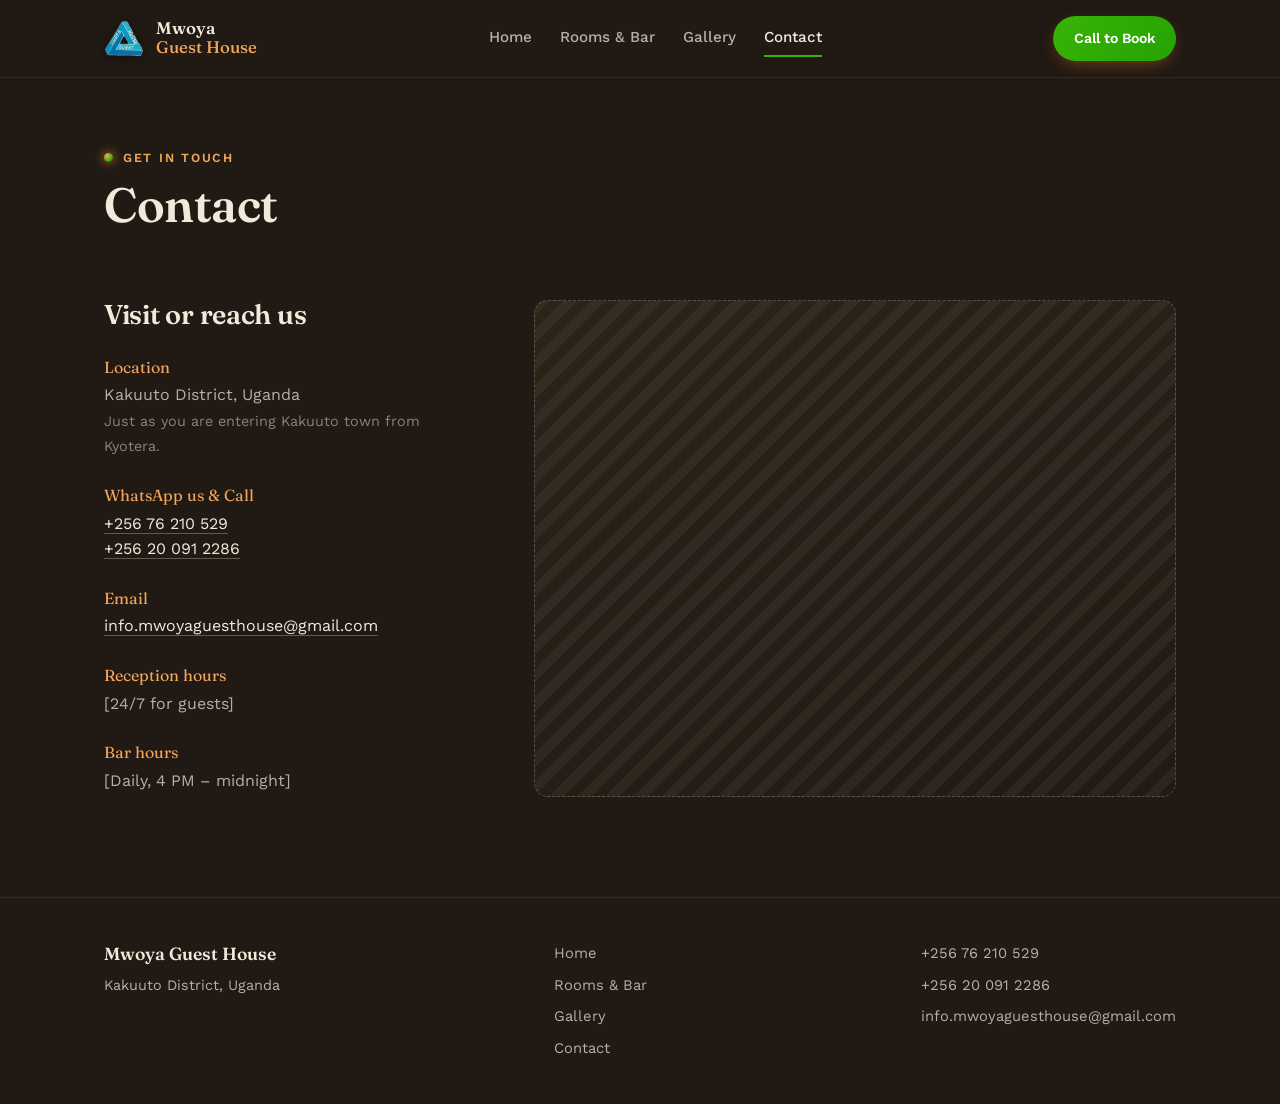
==== contact.html @ 10759b81 "Initial commit via Netlify [skip ci]" ====
<!DOCTYPE html>
<html lang="en">
<head>
<meta charset="UTF-8">
<meta name="viewport" content="width=device-width, initial-scale=1.0">
<title>Contact — Mwoya Guest House</title>
<meta name="description" content="Contact Mwoya Guest House and The Oak & Ember bar, Kakuuto, Uganda.">
<link rel="preconnect" href="https://fonts.googleapis.com">
<link rel="preconnect" href="https://fonts.gstatic.com" crossorigin>
<link href="https://fonts.googleapis.com/css2?family=Fraunces:opsz,wght@9..144,400;9..144,500;9..144,600;9..144,700&family=Work+Sans:wght@400;500;600&display=swap" rel="stylesheet">
<link rel="icon" href="images/favicon.png" type="image/png">
<link rel="stylesheet" href="style.css">
</head>
<body>

<header class="site-header">
  <div class="wrap header-inner">
    <a class="brand" href="index.html">
      <span class="brand-mark"><img src="images/logo.png" alt="Mwoya Guest House logo"></span>
      <span class="brand-text">Mwoya<br><em>Guest House</em></span>
    </a>
    <nav class="main-nav" aria-label="Primary">
      <a href="index.html">Home</a>
      <a href="services.html">Rooms &amp; Bar</a>
      <a href="gallery.html">Gallery</a>
      <a href="contact.html" class="active">Contact</a>
    </nav>
    <a class="btn btn-ember nav-cta" href="tel:+256200912286">Call to Book</a>
  </div>
</header>

<main>
  <section class="page-header">
    <div class="wrap">
      <p class="eyebrow">Get in touch</p>
      <h1>Contact</h1>
    </div>
  </section>

  <section class="contact-section">
    <div class="wrap contact-grid">
      <div class="contact-info">
        <h2>Visit or reach us</h2>
        <dl class="contact-list">
          <div>
            <dt>Location</dt>
            <dd>Kakuuto District, Uganda<br><span class="muted"> Just as you are entering Kakuuto town from Kyotera. </span></dd>
          </div>
          <div>
            <dt>WhatsApp us &amp; Call</dt>
            <dd><a href="+25676210529"> +256 76 210 529</a></dd>
            <dd><a href="tel:+256200912286">+256 20 091 2286</a></dd>
          </div>
          <div>
            <dt>Email</dt>
            <dd><a href="mailto:info.mwoyaguesthouse@gmail.com">info.mwoyaguesthouse@gmail.com</a></dd>
          </div>
          <div>
            <dt>Reception hours</dt>
            <dd>[24/7 for guests]</dd>
          </div>
          <div>
            <dt>Bar hours</dt>
            <dd>[Daily, 4 PM – midnight]</dd>
          </div>
        </dl>
      </div>
      <div class="contact-map" id="map-placeholder">
        <span class="placeholder-label"><iframe src="https://www.google.com/maps/embed?pb=!1m18!1m12!1m3!1d3989.358522065277!2d31.498077000000006!3d-0.8698591!2m3!1f0!2f0!3f0!3m2!1i1024!2i768!4f13.1!3m3!1m2!1s0x19d9e5a0cd84a4fd%3A0x86dfa4c99ffb35ef!2sMwoya%20Guest%20House%20(BAR%20and%20ACCOMODATION)!5e0!3m2!1sen!2sug!4v1783586946894!5m2!1sen!2sug" width="600" height="450" style="border:0;" allowfullscreen="" loading="lazy" referrerpolicy="strict-origin-when-cross-origin"></iframe></span>
      </div>
    </div>
  </section>
</main>

<footer class="site-footer">
  <div class="wrap footer-inner">
    <div>
      <span class="brand-text small">Mwoya Guest House</span>
      <p>Kakuuto District, Uganda</p>
    </div>
    <div class="footer-links">
      <a href="index.html">Home</a>
      <a href="services.html">Rooms &amp; Bar</a>
      <a href="gallery.html">Gallery</a>
      <a href="contact.html">Contact</a>
    </div>
    <div class="footer-contact">
      <a href="+25676210529">+256 76 210 529</a>
      <a href="tel:+256200912286">+256 20 091 2286</a>
      <a href="mailto:info.mwoyaguesthouse@gmail.com">info.mwoyaguesthouse@gmail.com</a>
    </div>
  </div>
</footer>

</body>
</html>
---- style.css ----
/* ============================================================
   MWOYA GUEST HOUSE — design tokens
   Palette:
     --oak-900  #211A14  deep oak bark (background)
     --oak-800  #2C2319  panel background
     --oak-700  #4A3A29  wood mid-tone (borders/rules)
     --ember    #E36F30  ember glow accent
     --ember-2  #F2A65A  ember highlight (gradient end)
     --moss     #6B7A55  Ugandan hillside green (secondary accent)
     --cream    #F3E9DA  primary text on dark
     --cream-70 rgba(243,233,218,.7) muted text
   Type:
     Display: 'Fraunces' (warm, literary serif — carries the "guest house" warmth)
     Body/UI: 'Work Sans' (clean, humanist, legible at small sizes)
   Signature element:
     The "ember" glow — a small radial-gradient dot that appears beside
     eyebrows and section markers, echoing "The Oak & Ember" name directly.
   ============================================================ */

:root{
  --oak-900:#211A14;
  --oak-800:#2C2319;
  --oak-700:#4A3A29;
  --ember:#39b305;
  --ember-2:#F2A65A;
  --moss:#6B7A55;
  --cream:#F3E9DA;
  --cream-70:rgba(243,233,218,.72);
  --radius:14px;
}

*,*::before,*::after{box-sizing:border-box;}
html{scroll-behavior:smooth;}
body{
  margin:0;
  background:var(--oak-900);
  color:var(--cream);
  font-family:'Work Sans', sans-serif;
  font-size:16px;
  line-height:1.6;
  -webkit-font-smoothing:antialiased;
}
h1,h2,h3{
  font-family:'Fraunces', serif;
  font-weight:600;
  line-height:1.08;
  margin:0 0 .4em;
  letter-spacing:-0.01em;
}
p{margin:0 0 1em;}
a{color:inherit;}
img{max-width:100%;display:block;}
.wrap{max-width:1120px;margin:0 auto;padding:0 24px;}

/* reduced motion */
@media (prefers-reduced-motion: reduce){
  *{animation:none !important; transition:none !important;}
}

/* ---------- eyebrow / ember signature ---------- */
.eyebrow{
  display:flex;
  align-items:center;
  gap:10px;
  font-family:'Work Sans', sans-serif;
  font-size:.78rem;
  letter-spacing:.14em;
  text-transform:uppercase;
  color:var(--ember-2);
  margin:0 0 .9em;
  font-weight:600;
}
.eyebrow::before{
  content:"";
  width:9px;height:9px;border-radius:50%;
  background:radial-gradient(circle at 35% 30%, var(--ember-2), var(--ember) 60%, transparent 100%);
  box-shadow:0 0 8px 2px rgba(227,111,48,.55);
  flex-shrink:0;
}

/* ---------- buttons ---------- */
.btn{
  display:inline-flex;
  align-items:center;
  gap:8px;
  padding:13px 26px;
  border-radius:999px;
  font-family:'Work Sans', sans-serif;
  font-weight:600;
  font-size:.95rem;
  text-decoration:none;
  transition:transform .15s ease, box-shadow .15s ease, background .15s ease;
  border:1px solid transparent;
}
.btn:focus-visible{outline:2px solid var(--ember-2); outline-offset:3px;}
.btn-ember{
  background:linear-gradient(135deg, var(--ember), #24a304);
  color:#fff;
  box-shadow:0 6px 18px -6px rgba(227,111,48,.55);
}
.btn-ember:hover{transform:translateY(-1px); box-shadow:0 10px 22px -6px rgba(227,111,48,.7);}
.btn-ghost{
  background:transparent;
  border-color:rgba(243,233,218,.35);
  color:var(--cream);
}
.btn-ghost:hover{border-color:var(--cream); background:rgba(243,233,218,.06);}
.text-link{
  color:var(--ember-2);
  text-decoration:none;
  font-weight:600;
  font-size:.95rem;
  border-bottom:1px solid transparent;
}
.text-link:hover{border-bottom-color:var(--ember-2);}

/* ---------- header ---------- */
.site-header{
  position:sticky; top:0; z-index:50;
  background:rgba(33,26,20,.88);
  backdrop-filter:blur(8px);
  border-bottom:1px solid rgba(243,233,218,.08);
}
.header-inner{
  display:flex; align-items:center; justify-content:space-between;
  padding:16px 24px;
  gap:20px;
}
.brand{display:flex; align-items:center; gap:12px; text-decoration:none; color:var(--cream);}
.brand-mark{
  width:40px;height:40px;
  flex-shrink:0;
  display:flex; align-items:center; justify-content:center;
  filter:drop-shadow(0 2px 6px rgba(0,0,0,.35));
}
.brand-mark img{width:100%; height:100%; object-fit:contain; display:block;}
.brand-text{font-family:'Fraunces', serif; font-size:1.05rem; line-height:1.15; font-weight:600;}
.brand-text em{font-style:normal; color:var(--ember-2); font-weight:500;}
.brand-text.small{font-size:1.1rem;}
.main-nav{display:flex; gap:28px;}
.main-nav a{
  text-decoration:none; color:var(--cream-70); font-size:.95rem; font-weight:500;
  padding:6px 0; border-bottom:2px solid transparent;
}
.main-nav a:hover, .main-nav a.active{color:var(--cream); border-bottom-color:var(--ember);}
.nav-cta{padding:10px 20px; font-size:.88rem;}

@media (max-width:820px){
  .main-nav{display:none;}
  .nav-cta{padding:9px 16px; font-size:.82rem;}
}

/* ---------- placeholder media blocks ---------- */
.placeholder-label{
  color:rgba(243,233,218,.55);
  font-size:.85rem;
  text-align:center;
  line-height:1.5;
  padding:20px;
  font-family:'Work Sans', sans-serif;
}
.placeholder-label small{opacity:.7; font-size:.78rem;}
[id^="hero-photo"],[id^="room-photo"],[id^="bar-photo"],[id^="g"],[id^="map-placeholder"]{
  display:flex; align-items:center; justify-content:center;
  background:
    repeating-linear-gradient(135deg, rgba(243,233,218,.05) 0 10px, transparent 10px 20px),
    linear-gradient(160deg, var(--oak-800), var(--oak-900));
  border:1px dashed rgba(243,233,218,.22);
  border-radius:var(--radius);
}

/* ---------- hero ---------- */
.hero{position:relative; overflow:hidden;}
.hero-media{
  position:absolute; inset:0;
  margin:0; border-radius:0; border:none;
}
.hero-content{
  position:relative; z-index:2;
  padding:120px 24px 100px;
  max-width:640px;
}
.hero::after{
  content:"";
  position:absolute; inset:0;
  background:linear-gradient(180deg, rgba(33,26,20,.55) 0%, rgba(33,26,20,.88) 78%, var(--oak-900) 100%);
  z-index:1;
}
.hero h1{font-size:clamp(2.6rem, 5.5vw, 4.2rem); color:var(--cream);}
.hero-sub{font-size:1.1rem; color:var(--cream-70); max-width:520px;}
.hero-actions{display:flex; gap:14px; flex-wrap:wrap; margin-top:1.6em;}

/* ---------- intro strip ---------- */
.intro{padding:80px 0; border-bottom:1px solid rgba(243,233,218,.08);}
.intro-grid{display:grid; grid-template-columns:1.1fr .9fr; gap:60px; align-items:center;}
.intro-copy h2{font-size:clamp(1.7rem,3vw,2.3rem);}
.intro-copy p{color:var(--cream-70); font-size:1.05rem;}
.intro-stats{display:grid; gap:22px;}
.stat{border-left:2px solid var(--ember); padding-left:18px;}
.stat-num{display:block; font-family:'Fraunces', serif; font-size:1.6rem; color:var(--ember-2); font-weight:600;}
.stat-label{color:var(--cream-70); font-size:.92rem;}
@media (max-width:820px){.intro-grid{grid-template-columns:1fr; gap:36px;}}

/* ---------- pillars ---------- */
.pillars{padding:90px 0;}
.pillars-grid{display:grid; grid-template-columns:1fr 1fr; gap:32px;}
.pillar-card{
  background:var(--oak-800);
  border-radius:20px;
  overflow:hidden;
  border:1px solid rgba(243,233,218,.07);
}
.pillar-media{aspect-ratio:4/3; border-radius:0; border:none; border-bottom:1px dashed rgba(243,233,218,.15);}
.pillar-media-ember{
  background:
    repeating-linear-gradient(135deg, rgba(227,111,48,.08) 0 10px, transparent 10px 20px),
    linear-gradient(160deg, #33241a, var(--oak-900));
}
.pillar-body{padding:32px;}
.pillar-body h3{font-size:1.6rem;}
.pillar-body p{color:var(--cream-70);}
@media (max-width:820px){.pillars-grid{grid-template-columns:1fr;}}

/* ---------- cta band ---------- */
.cta-band{
  padding:80px 0;
  background:linear-gradient(180deg, var(--oak-800), var(--oak-900));
  border-top:1px solid rgba(243,233,218,.08);
  text-align:center;
}
.cta-inner h2{font-size:clamp(1.6rem,3vw,2.1rem);}
.cta-inner p{color:var(--cream-70);}
.cta-inner .hero-actions{justify-content:center;}

/* ---------- page header (inner pages) ---------- */
.page-header{padding:70px 0 30px;}
.page-header h1{font-size:clamp(2.1rem,4vw,3rem);}
.page-header-sub{color:var(--cream-70);}

/* ---------- detail sections (services page) ---------- */
.detail-section{padding:50px 0 90px;}
.detail-section-alt{background:var(--oak-800); padding:90px 0;}
.detail-grid{display:grid; grid-template-columns:1fr 1fr; gap:56px; align-items:center;}
.detail-grid-reverse .detail-media{order:2;}
.detail-media{aspect-ratio:4/3;}
.detail-media-ember{
  background:
    repeating-linear-gradient(135deg, rgba(227,111,48,.08) 0 10px, transparent 10px 20px),
    linear-gradient(160deg, #33241a, var(--oak-900));
}
.detail-copy h2{font-size:clamp(1.8rem,3vw,2.4rem);}
.detail-copy p{color:var(--cream-70);}
.feature-list{list-style:none; padding:0; margin:0 0 1.4em; display:grid; gap:10px;}
.feature-list li{
  color:var(--cream-70);
  padding-left:22px;
  position:relative;
  font-size:.97rem;
}
.feature-list li::before{
  content:"";
  position:absolute; left:0; top:.55em;
  width:8px; height:8px; border-radius:50%;
  background:var(--moss);
}
.price-line{font-size:1.05rem; margin-bottom:1.4em;}
.price-line strong{color:var(--ember-2);}
@media (max-width:820px){
  .detail-grid{grid-template-columns:1fr; gap:32px;}
  .detail-grid-reverse .detail-media{order:0;}
}

/* ---------- gallery ---------- */
.gallery-section{padding:20px 0 90px;}
.gallery-grid{
  display:grid;
  grid-template-columns:repeat(3, 1fr);
  grid-auto-rows:220px;
  gap:18px;
}
.gallery-item-tall{grid-row:span 2;}
.gallery-item-wide{grid-column:span 2;}
.gallery-note{color:var(--cream-70); font-size:.9rem; margin-top:24px; text-align:center;}
@media (max-width:820px){
  .gallery-grid{grid-template-columns:1fr 1fr; grid-auto-rows:180px;}
  .gallery-item-tall{grid-row:span 1;}
  .gallery-item-wide{grid-column:span 2;}
}
@media (max-width:520px){
  .gallery-grid{grid-template-columns:1fr;}
  .gallery-item-wide{grid-column:span 1;}
}

/* ---------- contact ---------- */
.contact-section{padding:20px 0 100px;}
.contact-grid{display:grid; grid-template-columns:1fr 1fr; gap:56px;}
.contact-info h2{font-size:1.7rem;}
.contact-list{display:grid; gap:24px; margin:1.6em 0 0;}
.contact-list dt{font-family:'Fraunces', serif; color:var(--ember-2); font-size:1rem; margin-bottom:2px;}
.contact-list dd{margin:0; color:var(--cream-70);}
.contact-list a{color:var(--cream); text-decoration:none; border-bottom:1px solid rgba(243,233,218,.3);}
.contact-list a:hover{border-bottom-color:var(--cream);}
.muted{color:rgba(243,233,218,.5); font-size:.9rem;}
.contact-map{min-height:340px;}
@media (max-width:820px){.contact-grid{grid-template-columns:1fr; gap:36px;}}

/* ---------- footer ---------- */
.site-footer{padding:44px 0; border-top:1px solid rgba(243,233,218,.08);}
.footer-inner{
  display:flex; flex-wrap:wrap; gap:24px;
  align-items:flex-start; justify-content:space-between;
}
.footer-inner p{color:var(--cream-70); font-size:.9rem; margin:6px 0 0;}
.footer-links, .footer-contact{display:flex; flex-direction:column; gap:8px;}
.footer-links a, .footer-contact a{
  color:var(--cream-70); text-decoration:none; font-size:.92rem;
}
.footer-links a:hover, .footer-contact a:hover{color:var(--cream);}
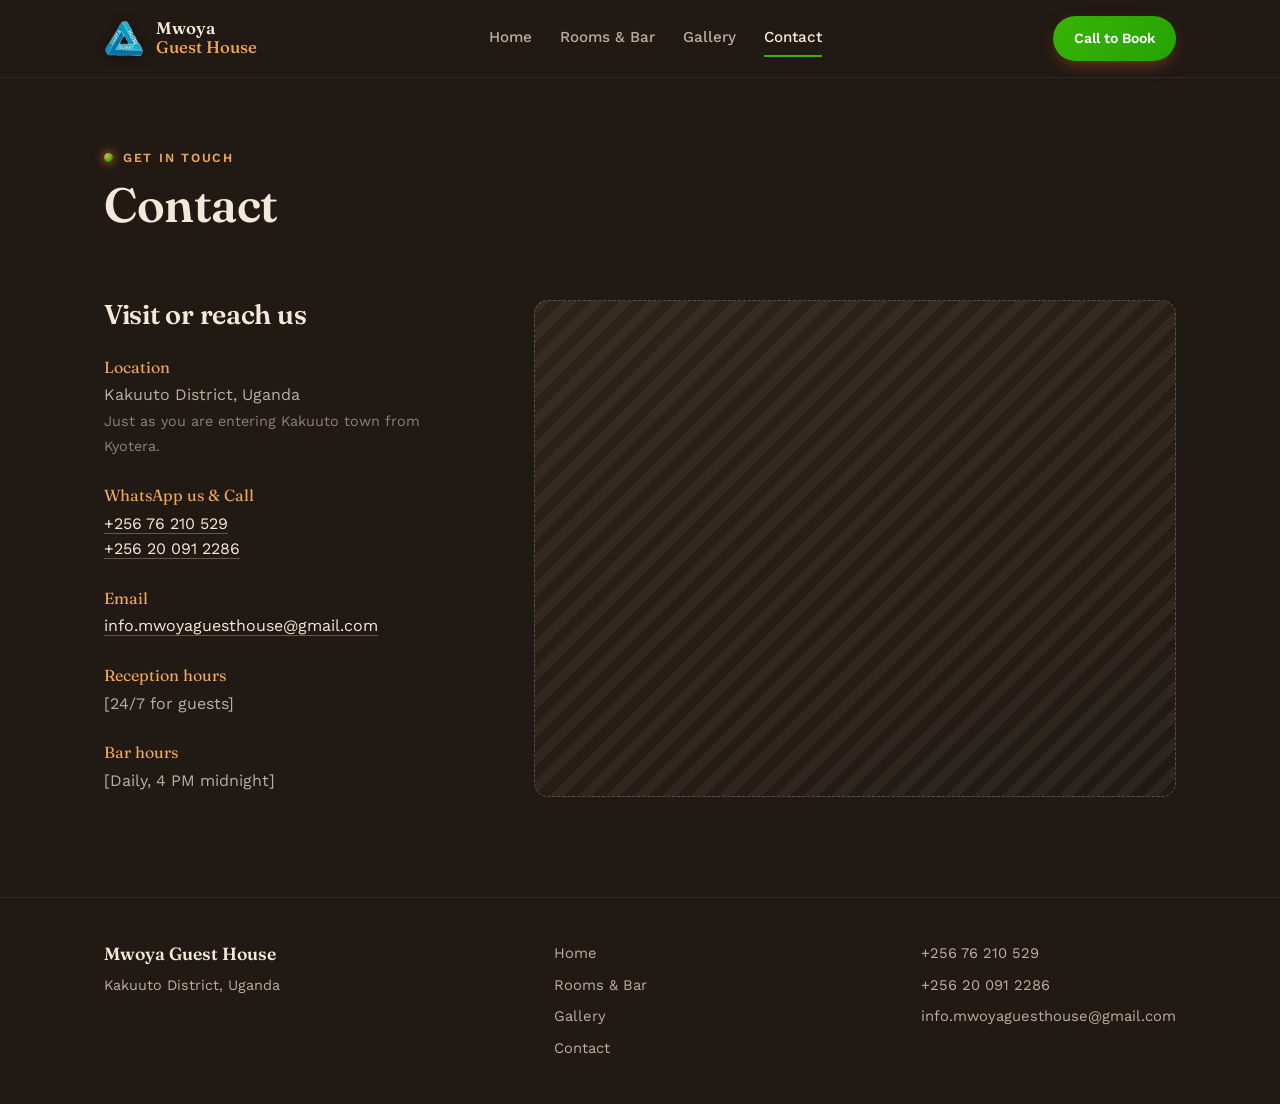
==== commit 48504257: "Fix bar hours formatting in contact.html" ====
--- a/contact.html
+++ b/contact.html
@@ -3,7 +3,7 @@
 <head>
 <meta charset="UTF-8">
 <meta name="viewport" content="width=device-width, initial-scale=1.0">
-<title>Contact — Mwoya Guest House</title>
+<title>Contact; Mwoya Guest House</title>
 <meta name="description" content="Contact Mwoya Guest House and The Oak & Ember bar, Kakuuto, Uganda.">
 <link rel="preconnect" href="https://fonts.googleapis.com">
 <link rel="preconnect" href="https://fonts.gstatic.com" crossorigin>
@@ -61,7 +61,7 @@
           </div>
           <div>
             <dt>Bar hours</dt>
-            <dd>[Daily, 4 PM – midnight]</dd>
+            <dd>[Daily, 4 PM  midnight]</dd>
           </div>
         </dl>
       </div>
